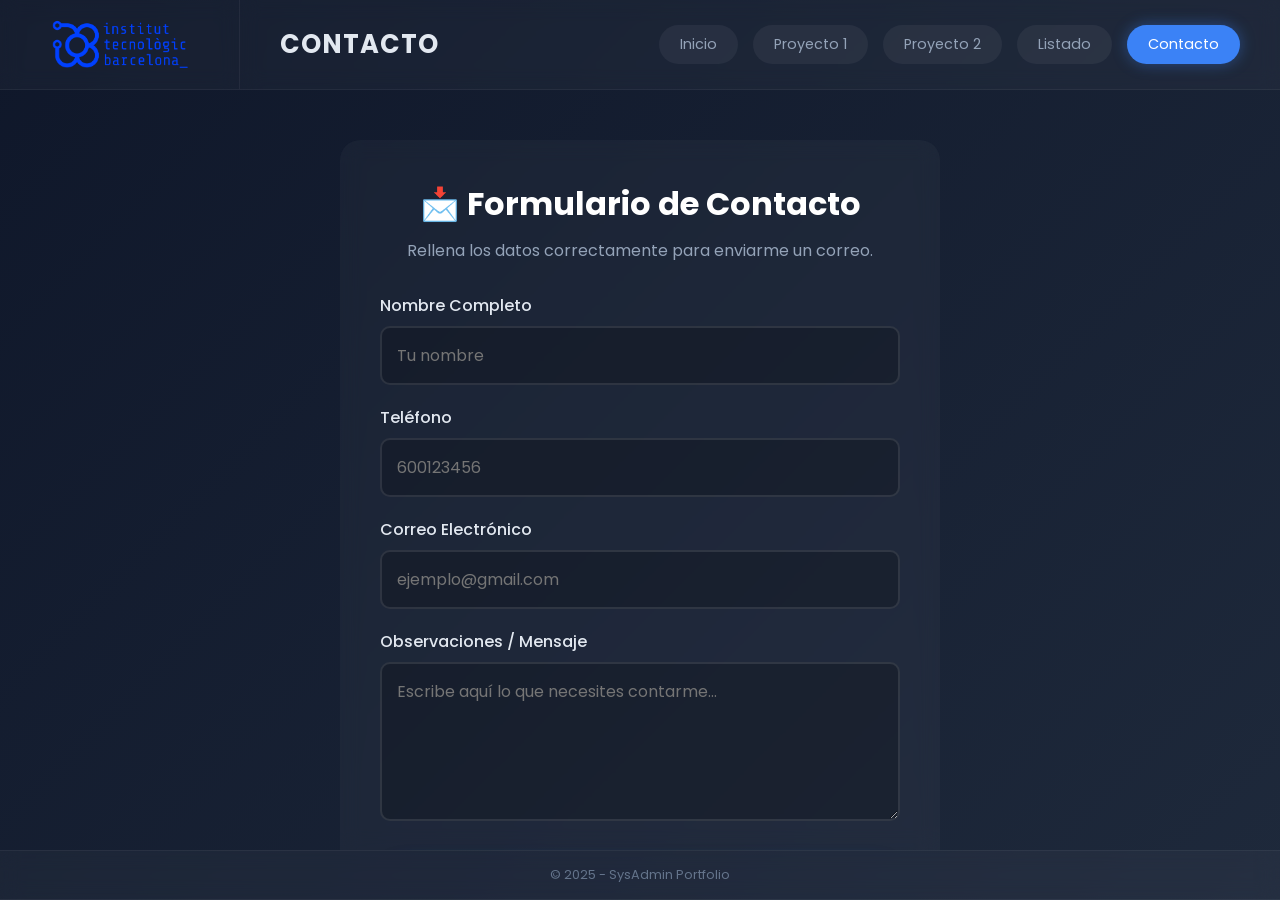
==== contacto.html @ d7815130 "añadir formulario" ====
<!DOCTYPE html>
<html lang="es">
<head>
    <meta charset="UTF-8">
    <meta name="viewport" content="width=device-width, initial-scale=1.0">
    <title>Contacto - SysAdmin</title>
    <link rel="stylesheet" href="../css/estilos.css">
    <link href="https://fonts.googleapis.com/css2?family=Poppins:wght@300;400;600;700&display=swap" rel="stylesheet">
</head>
<body class="pagina-sin-sidebar">

    <div class="layout-grid">

        <aside class="area-logo glass-box">
            <img src="../img/ITB-Logo.png" alt="Logo ITB" class="logo-img">
        </aside>

        <header class="area-header glass-box">
            <h1 class="main-title">CONTACTO</h1>

            <nav class="top-nav">
                <a href="index.html" class="pill-btn">Inicio</a>
                <a href="proyecto1.html" class="pill-btn">Proyecto 1</a>
                <a href="proyecto2.html" class="pill-btn">Proyecto 2</a>
                <a href="listadeproyectos.html" class="pill-btn">Listado</a>
                <a href="contacto.html" class="pill-btn active">Contacto</a>
            </nav>
        </header>

        <main class="area-main">

            <section class="contact-section glass-box">
                <h3>📩 Formulario de Contacto</h3>
                <p class="contact-intro">Rellena los datos correctamente para enviarme un correo.</p>

                <form action="https://formspree.io/f/mqeezkvv" method="POST" class="contact-form">

                    <div class="input-group">
                        <label>Nombre Completo</label>
                        <input type="text" name="nombre" placeholder="Tu nombre" required>
                    </div>

                    <div class="input-group">
                        <label>Teléfono</label>
                        <input type="tel" name="telefono" placeholder="600123456" pattern="[0-9]{9}" title="El teléfono debe tener 9 dígitos" required>
                    </div>

                    <div class="input-group">
                        <label>Correo Electrónico</label>
                        <input type="email" name="email" placeholder="ejemplo@gmail.com" required>
                    </div>

                    <div class="input-group">
                        <label>Observaciones / Mensaje</label>
                        <textarea name="observaciones" rows="5" placeholder="Escribe aquí lo que necesites contarme..." required></textarea>
                    </div>

                    <button type="submit" class="action-btn primary full-width">Enviar Datos</button>
                </form>
            </section>

        </main>

        <footer class="area-footer glass-box">
            <p>&copy; 2025 - SysAdmin Portfolio</p>
        </footer>

    </div>

    <script src="../js/java.js"></script>
</body>
</html>
---- css/estilos.css ----
/* =========================================
   1. RESET Y VARIABLES BASICAS
   ========================================= */
* {
    margin: 0;
    padding: 0;
    box-sizing: border-box;
}

body {
    font-family: 'Poppins', sans-serif;
    background: linear-gradient(135deg, #0f172a 0%, #1e293b 100%); /* Fondo oscuro */
    color: #f1f5f9;
    height: 100vh;
    overflow: hidden; /* Evitamos scroll en el body, lo haremos en el main */
}

a {
    text-decoration: none;
    color: inherit;
}

ul {
    list-style: none;
}

/* =========================================
   2. GRID PRINCIPAL (LAYOUT)
   ========================================= */
.layout-grid {
    display: grid;
    /* Columna izquierda para logo (240px), resto para contenido */
    grid-template-columns: 240px 1fr;
    /* Altura: Header, Contenido (flexible), Footer */
    grid-template-rows: 90px 1fr 50px;

    /* DEFINICIÓN DE ÁREAS */
    grid-template-areas:
        "logo header"
        "main main"   /* El contenido ocupa TODO el ancho */
        "footer footer";

    height: 100vh;
    width: 100%;
}

/* =========================================
   3. ESTILOS DE CRISTAL (Glassmorphism)
   ========================================= */
.glass-box {
    background: rgba(255, 255, 255, 0.03);
    backdrop-filter: blur(10px);
    border-bottom: 1px solid rgba(255, 255, 255, 0.05);
}

/* =========================================
   4. SECCIONES: LOGO, HEADER, FOOTER
   ========================================= */

/* --- LOGO --- */
.area-logo {
    grid-area: logo;
    display: flex;
    align-items: center;
    justify-content: center;
    border-right: 1px solid rgba(255, 255, 255, 0.05);
}

.logo-img {
    max-width: 140px;
    height: auto;
}

/* --- HEADER (Título Izq - Botones Der) --- */
.area-header {
    grid-area: header;
    display: flex;
    justify-content: space-between; /* SEPARA LOS ELEMENTOS AL MÁXIMO */
    align-items: center;
    padding: 0 40px; /* Margen lateral interno */
}

.main-title {
    font-size: 1.6rem;
    font-weight: 700;
    letter-spacing: 1px;
    color: #e2e8f0;
    text-transform: uppercase;
}

/* Menú de navegación superior */
.top-nav {
    display: flex;
    gap: 15px; /* Espacio entre botones */
}

.pill-btn {
    padding: 8px 20px;
    border-radius: 50px;
    font-size: 0.9rem;
    color: #94a3b8;
    background: rgba(255, 255, 255, 0.05);
    border: 1px solid transparent;
    transition: 0.3s;
}

.pill-btn:hover, .pill-btn.active {
    background: #3b82f6;
    color: #fff;
    box-shadow: 0 0 15px rgba(59, 130, 246, 0.4);
}

/* --- FOOTER --- */
.area-footer {
    grid-area: footer;
    display: flex;
    align-items: center;
    justify-content: center;
    font-size: 0.8rem;
    color: #64748b;
    border-top: 1px solid rgba(255, 255, 255, 0.05);
}

/* =========================================
   5. ÁREA PRINCIPAL (MAIN)
   ========================================= */
.area-main {
    grid-area: main;
    padding: 30px;
    overflow-y: auto; /* Scroll vertical si el contenido es largo */
    display: flex;
    flex-direction: column;
    align-items: center; /* Centrar todo el contenido horizontalmente */
}

/* Estilos específicos para la Intro */
.intro-box {
    text-align: center;
    margin-bottom: 40px;
    max-width: 800px;
}

.intro-box h2 {
    font-size: 2.5rem;
    margin-bottom: 10px;
    background: linear-gradient(to right, #60a5fa, #a855f7);
    -webkit-background-clip: text;
    -webkit-text-fill-color: transparent;
}

.intro-box p {
    color: #94a3b8;
    font-size: 1.1rem;
}

/* =========================================
   6. TARJETAS (PÁGINA PRINCIPAL)
   ========================================= */
.main-cards {
    display: flex;
    gap: 30px;
    justify-content: center;
    flex-wrap: wrap;
    width: 100%;
}

.card {
    background: rgba(30, 41, 59, 0.7);
    width: 280px;
    padding: 30px;
    border-radius: 15px;
    border: 1px solid rgba(255, 255, 255, 0.05);
    text-align: center;
    transition: transform 0.3s, border-color 0.3s;
    cursor: pointer;
}

.card:hover {
    transform: translateY(-5px);
    border-color: #3b82f6;
    background: rgba(30, 41, 59, 0.9);
}

.card h3 {
    margin-bottom: 10px;
    color: #e2e8f0;
}

.card p {
    font-size: 0.9rem;
    color: #64748b;
}

/* =========================================
   7. ESTILOS PARA LISTADO DE PROYECTOS
   ========================================= */

/* Contenedor general del listado */
.full-list-container {
    width: 100%;
    align-items: center;
}

/* Grid de Categorías */
.categories-grid {
    display: grid;
    grid-template-columns: repeat(auto-fit, minmax(320px, 1fr));
    gap: 30px;
    width: 95%; /* Ocupa casi todo el ancho */
    max-width: 1400px; /* Pero no te pase en pantallas gigantes */
    margin-bottom: 40px;
}

/* Tarjeta de Categoría */
.cat-card {
    background: rgba(15, 23, 42, 0.6);
    border: 1px solid rgba(255, 255, 255, 0.08);
    border-radius: 15px;
    padding: 25px;
    transition: 0.3s;
}

.cat-card:hover {
    border-color: #3b82f6;
    transform: translateY(-5px);
    box-shadow: 0 10px 30px rgba(0,0,0,0.2);
}

.cat-card h3 {
    color: #fff;
    font-size: 1.3rem;
    margin-bottom: 20px;
    border-bottom: 2px solid #3b82f6;
    padding-bottom: 10px;
    display: inline-block;
}

/* Lista dentro de la tarjeta */
.list-items li {
    margin-bottom: 12px;
}

.list-items a {
    color: #94a3b8;
    font-size: 0.95rem;
    display: block;
    padding: 8px 12px;
    border-radius: 6px;
    transition: 0.2s;
}

.list-items a:hover {
    color: #e2e8f0;
    background-color: rgba(255, 255, 255, 0.05);
    padding-left: 18px;
}

/* Enlaces destacados (Proyecto 1 y 2) */
.project-link {
    color: #60a5fa !important;
    background-color: rgba(59, 130, 246, 0.1);
    border: 1px solid rgba(59, 130, 246, 0.3);
    font-weight: 600;
}

.project-link:hover {
    background-color: #3b82f6 !important;
    color: #fff !important;
}

/* =========================================
   8. ESTILOS INTERNOS DE PROYECTO 1 Y 2
   ========================================= */
.project-content {
    max-width: 1200px;
    width: 90%;
    margin: 0 auto;
}

.project-info {
    text-align: left;
    margin-bottom: 40px;
    width: 100%;
}

.project-info h2 {
    font-size: 2rem;
    color: #3b82f6;
    margin-bottom: 15px;
}

.project-info p {
    color: #cbd5e1;
    line-height: 1.6;
}

/* Galería de imágenes */
.project-gallery {
    display: grid;
    grid-template-columns: repeat(auto-fit, minmax(250px, 1fr));
    gap: 20px;
    width: 100%;
    margin-bottom: 40px;
}

.img-box {
    background: #334155;
    height: 180px;
    border-radius: 10px;
    display: flex;
    align-items: center;
    justify-content: center;
    color: #64748b;
    font-weight: bold;
    border: 2px dashed #475569;
}

/* Botones de acción dentro del proyecto */
.project-nav-row, .project-download-row {
    width: 100%;
    display: flex;
    justify-content: center;
    gap: 20px;
    margin-bottom: 20px;
}

.action-btn {
    padding: 12px 30px;
    border-radius: 8px;
    font-weight: 600;
    transition: 0.3s;
    text-align: center;
    min-width: 160px;
}

.action-btn.outline {
    border: 2px solid #3b82f6;
    color: #3b82f6;
}

.action-btn.outline:hover {
    background: #3b82f6;
    color: white;
}

.action-btn.download {
    background: linear-gradient(90deg, #10b981, #059669);
    color: white;
}

.action-btn.download:hover {
    transform: scale(1.05);
    box-shadow: 0 0 20px rgba(16, 185, 129, 0.4);
}


/* =========================================
   9. RESPONSIVE (MOVIL) - VERSIÓN CORREGIDA (SCROLL ACTIVO)
   ========================================= */
@media (max-width: 768px) {

    /* 1. ¡IMPORTANTE! LIBERAR EL SCROLL DEL CUERPO */
    body {
        height: auto !important;    /* La página puede ser tan larga como quiera */
        overflow: auto !important;  /* Reactiva el deslizamiento táctil natural */
    }

    /* 2. Cambiamos el Grid a una lista vertical simple */
    .layout-grid {
        display: flex;              /* Usamos Flex en vez de Grid para apilar */
        flex-direction: column;     /* Uno debajo de otro */
        height: auto;               /* Que crezca según el contenido */
        width: 100%;
        overflow: visible;
    }

    /* 3. El contenedor principal ya no tiene scroll interno, usa el del body */
    .area-main {
        overflow: visible !important;
        height: auto !important;
        padding: 20px;
    }

    /* 4. Ajustes del Logo */
    .area-logo {
        padding: 15px;
        border-right: none;
        border-bottom: 1px solid rgba(255,255,255,0.05);
        display: flex;
        justify-content: center;
    }

    /* 5. Ajustes de la Cabecera */
    .area-header {
        flex-direction: column;
        padding: 20px;
        gap: 20px;
    }

    /* 6. Botones en cuadrícula (2x2) fáciles de tocar */
    .top-nav {
        display: grid;
        grid-template-columns: 1fr 1fr;
        gap: 10px;
        width: 100%;
    }

    .pill-btn {
        text-align: center;
        width: 100%;
        padding: 12px; /* Más gorditos para el dedo */
    }

    /* 7. Ajustes Home (Hero Section) */
    .hero-section {
        flex-direction: column-reverse;
        text-align: center;
        gap: 30px;
        margin-top: 20px;
    }

    .hero-text {
        padding-right: 0;
    }

    .hero-buttons {
        justify-content: center;
        flex-direction: column; /* Botones uno debajo de otro en móvil */
        gap: 10px;
    }

    .action-btn {
        width: 100%; /* Botones anchos en móvil */
    }
}
/* =========================================
   ESTILOS DE LA PÁGINA DE CONTACTO
   ========================================= */

.contact-section {
    width: 100%;
    max-width: 600px; /* Ancho máximo del formulario */
    margin: 20px auto; /* Centrado horizontal */
    padding: 40px;
    border-radius: 20px;
}

.contact-section h3 {
    text-align: center;
    color: #fff;
    font-size: 2rem;
    margin-bottom: 10px;
}

.contact-intro {
    text-align: center;
    color: #94a3b8;
    margin-bottom: 30px;
}

.contact-form {
    display: flex;
    flex-direction: column;
    gap: 20px;
}

.input-group label {
    display: block;
    margin-bottom: 8px;
    color: #e2e8f0;
    font-weight: 500;
}

/* Estilo de los campos (Inputs y Textarea) */
.input-group input,
.input-group textarea {
    width: 100%;
    padding: 15px;
    border-radius: 10px;
    background: rgba(0, 0, 0, 0.2); /* Fondo oscuro transparente */
    border: 2px solid rgba(255, 255, 255, 0.1);
    color: #fff;
    font-family: 'Poppins', sans-serif;
    font-size: 1rem;
    outline: none;
    transition: all 0.3s ease;
}

/* Efecto al hacer clic dentro */
.input-group input:focus,
.input-group textarea:focus {
    border-color: #3b82f6; /* Azul brillante */
    background: rgba(0, 0, 0, 0.4);
    box-shadow: 0 0 15px rgba(59, 130, 246, 0.2);
}

/* VALIDACIÓN: Rojo si está mal escrito */
.input-group input:invalid:not(:placeholder-shown) {
    border-color: #ef4444;
}

/* VALIDACIÓN: Verde si está correcto */
.input-group input:valid:not(:placeholder-shown) {
    border-color: #10b981;
}

/* Botón de enviar ancho completo */
.full-width {
    width: 100%;
    margin-top: 10px;
    font-size: 1.1rem;
    padding: 15px;
}
/* =========================================
   BOTÓN DE ENVIAR "PRO" (Añadir al final del CSS)
   ========================================= */

.contact-form button[type="submit"] {
    /* 1. Degradado moderno (Azul eléctrico a Violeta) */
    background: linear-gradient(135deg, #2563eb 0%, #7c3aed 100%);

    /* 2. Tipografía con fuerza */
    color: white;
    font-weight: bold;
    font-size: 1.1rem;
    text-transform: uppercase;
    letter-spacing: 2px;       /* Separar un poco las letras queda elegante */

    /* 3. Forma y Sombra (Glow) */
    border: none;
    border-radius: 50px;       /* Bordes muy redondos */
    padding: 18px;
    box-shadow: 0 4px 15px rgba(37, 99, 235, 0.5); /* Resplandor azul */
    cursor: pointer;
    transition: all 0.3s ease; /* Suavidad en la animación */
    position: relative;
    overflow: hidden;
}

/* EFECTO HOVER (Cuando pasas el ratón por encima) */
.contact-form button[type="submit"]:hover {
    background: linear-gradient(135deg, #3b82f6 0%, #8b5cf6 100%); /* Colores más claros */
    transform: translateY(-3px) scale(1.02); /* Se levanta y crece un pelín */
    box-shadow: 0 8px 25px rgba(124, 58, 237, 0.7); /* El resplandor se vuelve violeta y más fuerte */
}

/* EFECTO ACTIVE (Cuando haces clic) */
.contact-form button[type="submit"]:active {
    transform: scale(0.95); /* Efecto de "presionar botón físico" */
    box-shadow: 0 2px 10px rgba(37, 99, 235, 0.3);
}
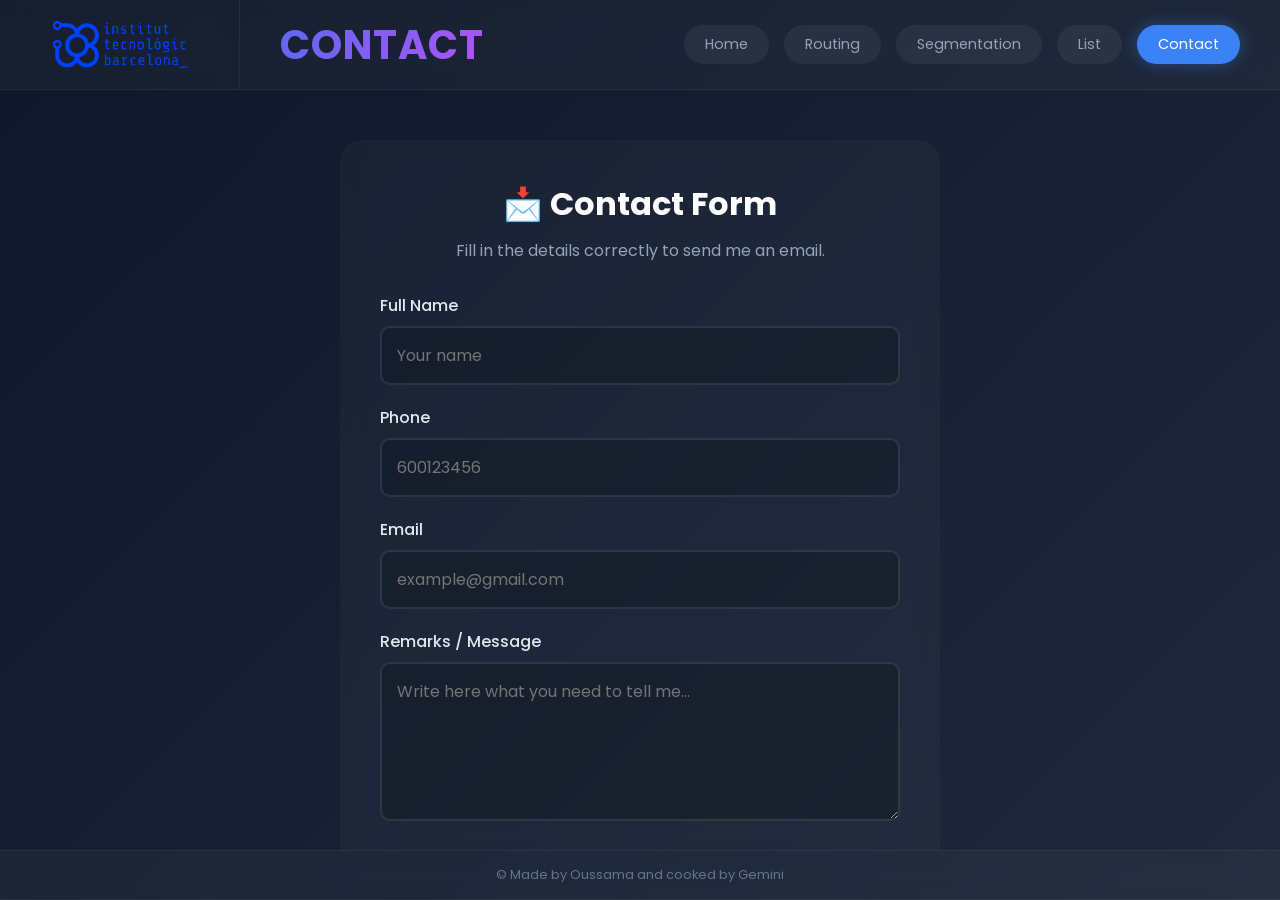
==== commit 54983f69: "ACABADA" ====
--- a/contacto.html
+++ b/contacto.html
@@ -1,10 +1,10 @@
 <!DOCTYPE html>
-<html lang="es">
+<html lang="en">
 <head>
     <meta charset="UTF-8">
     <meta name="viewport" content="width=device-width, initial-scale=1.0">
-    <title>Contacto - SysAdmin</title>
-    <link rel="stylesheet" href="../css/estilos.css">
+    <title>Contact - SysAdmin</title>
+    <link rel="stylesheet" href="css/estilos.css">
     <link href="https://fonts.googleapis.com/css2?family=Poppins:wght@300;400;600;700&display=swap" rel="stylesheet">
 </head>
 <body class="pagina-sin-sidebar">
@@ -12,57 +12,57 @@
     <div class="layout-grid">
 
         <aside class="area-logo glass-box">
-            <img src="../img/ITB-Logo.png" alt="Logo ITB" class="logo-img">
+            <img src="../img/ITB-Logo.png" alt="ITB Logo" class="logo-img">
         </aside>
 
         <header class="area-header glass-box">
-            <h1 class="main-title">CONTACTO</h1>
+            <h1 class="main-title">CONTACT</h1>
 
             <nav class="top-nav">
-                <a href="index.html" class="pill-btn">Inicio</a>
-                <a href="proyecto1.html" class="pill-btn">Proyecto 1</a>
-                <a href="proyecto2.html" class="pill-btn">Proyecto 2</a>
-                <a href="listadeproyectos.html" class="pill-btn">Listado</a>
-                <a href="contacto.html" class="pill-btn active">Contacto</a>
+                <a href="index.html" class="pill-btn">Home</a>
+                <a href="proyecto1.html" class="pill-btn">Routing</a>
+                <a href="proyecto2.html" class="pill-btn">Segmentation</a>
+                <a href="listadeproyectos.html" class="pill-btn">List</a>
+                <a href="contacto.html" class="pill-btn active">Contact</a>
             </nav>
         </header>
 
         <main class="area-main">
 
             <section class="contact-section glass-box">
-                <h3>📩 Formulario de Contacto</h3>
-                <p class="contact-intro">Rellena los datos correctamente para enviarme un correo.</p>
+                <h3>📩 Contact Form</h3>
+                <p class="contact-intro">Fill in the details correctly to send me an email.</p>
 
                 <form action="https://formspree.io/f/mqeezkvv" method="POST" class="contact-form">
 
                     <div class="input-group">
-                        <label>Nombre Completo</label>
-                        <input type="text" name="nombre" placeholder="Tu nombre" required>
+                        <label>Full Name</label>
+                        <input type="text" name="nombre" placeholder="Your name" required>
                     </div>
 
                     <div class="input-group">
-                        <label>Teléfono</label>
-                        <input type="tel" name="telefono" placeholder="600123456" pattern="[0-9]{9}" title="El teléfono debe tener 9 dígitos" required>
+                        <label>Phone</label>
+                        <input type="tel" name="telefono" placeholder="600123456" pattern="[0-9]{9}" title="The phone number must have 9 digits" required>
                     </div>
 
                     <div class="input-group">
-                        <label>Correo Electrónico</label>
-                        <input type="email" name="email" placeholder="ejemplo@gmail.com" required>
+                        <label>Email</label>
+                        <input type="email" name="email" placeholder="example@gmail.com" required>
                     </div>
 
                     <div class="input-group">
-                        <label>Observaciones / Mensaje</label>
-                        <textarea name="observaciones" rows="5" placeholder="Escribe aquí lo que necesites contarme..." required></textarea>
+                        <label>Remarks / Message</label>
+                        <textarea name="observaciones" rows="5" placeholder="Write here what you need to tell me..." required></textarea>
                     </div>
 
-                    <button type="submit" class="action-btn primary full-width">Enviar Datos</button>
+                    <button type="submit" class="action-btn primary full-width">Send Data</button>
                 </form>
             </section>
 
         </main>
 
         <footer class="area-footer glass-box">
-            <p>&copy; 2025 - SysAdmin Portfolio</p>
+            <p>&copy; Made by Oussama and cooked by Gemini</p>
         </footer>
 
     </div>
--- a/css/estilos.css
+++ b/css/estilos.css
@@ -548,4 +548,448 @@
 .contact-form button[type="submit"]:active {
     transform: scale(0.95); /* Efecto de "presionar botón físico" */
     box-shadow: 0 2px 10px rgba(37, 99, 235, 0.3);
+}
+/* =========================================
+   ESTILOS PARA LA FOTO GRANDE (MARCO)
+   ========================================= */
+
+.project-detail {
+    padding: 30px;
+    max-width: 1000px; /* Ancho máximo de la caja de contenido */
+    margin: 0 auto;    /* Centrado */
+}
+
+.project-intro {
+    font-size: 1.1rem;
+    color: #cbd5e1;
+    margin-bottom: 30px;
+    max-width: 800px;
+}
+
+/* EL CONTENEDOR "MARCO" */
+.big-image-frame {
+    display: block;
+    width: 100%;
+    background: rgba(255, 255, 255, 0.05); /* Fondo sutil del marco */
+    padding: 15px;       /* Grosor del marco */
+    border: 1px solid rgba(255, 255, 255, 0.2); /* Borde fino brillante */
+    border-radius: 15px; /* Esquinas redondeadas del marco */
+    box-shadow: 0 10px 40px rgba(0, 0, 0, 0.5); /* Sombra profunda */
+    margin-bottom: 30px;
+    transition: transform 0.3s ease; /* Pequeña animación */
+}
+
+/* Efecto al pasar el ratón por el marco */
+.big-image-frame:hover {
+    transform: scale(1.01); /* Se acerca un poquito */
+    border-color: rgba(255, 255, 255, 0.4);
+}
+
+/* LA IMAGEN DENTRO DEL MARCO */
+.big-image-frame img {
+    width: 100%;
+    height: auto;        /* Mantiene la proporción (no se estira) */
+    border-radius: 10px; /* Redondea también la foto */
+    display: block;      /* Elimina huecos extraños abajo */
+}
+
+/* Títulos y texto extra */
+.project-body h3 {
+    color: #fff;
+    margin-bottom: 15px;
+    font-size: 1.5rem;
+}
+
+.project-body p {
+    color: #94a3b8;
+    line-height: 1.6;
+}
+/* =========================================
+   ESTILOS MEJORADOS - PROYECTO 1
+   ========================================= */
+
+/* 1. La lista de puntos con iconos */
+.feature-list {
+    list-style: none;
+    padding: 0;
+    display: flex;       /* Hacemos que la lista sea flexible */
+    flex-direction: column; /* Un elemento debajo de otro */
+    gap: 20px;           /* Espacio entre cada caja */
+}
+
+.feature-list > li {
+    display: flex;       /* IMPORTANTE: Pone el icono AL LADO del texto */
+    align-items: flex-start; /* Alinea arriba */
+    gap: 20px;           /* Separación entre icono y texto */
+    background: rgba(255, 255, 255, 0.05); /* Fondo grisáceo suave */
+    padding: 20px;
+    border-radius: 12px;
+    border: 1px solid rgba(255, 255, 255, 0.1);
+}
+
+/* El contenedor del icono para que no se mueva */
+.feature-list .icon {
+    font-size: 2rem;      /* Icono más grande */
+    min-width: 50px;      /* Ancho fijo para el icono */
+    text-align: center;
+    padding-top: 5px;     /* Pequeño ajuste visual */
+}
+
+/* El texto al lado del icono */
+.feature-list div {
+    flex: 1; /*
+}
+
+.feature-list strong {
+    color: #fff;
+    font-size: 1.15rem;
+    display: block;       /* El título en su propia línea */
+    margin-bottom: 8px;
+}
+
+/* 2. Las etiquetas (Tags) de tecnología */
+.tech-section {
+    margin-top: 40px;
+    padding-top: 20px;
+    border-top: 1px solid rgba(255, 255, 255, 0.1);
+}
+
+.tech-tags {
+    display: flex;
+    flex-wrap: wrap; /* Si no caben, bajan */
+    gap: 12px;       /* Espacio entre botones */
+    margin-top: 15px;
+}
+
+/* Diseño de cada botón azul */
+.tag {
+    background: rgba(59, 130, 246, 0.2);
+    color: #93c5fd;
+    padding: 8px 16px;
+    border-radius: 50px; /* Bordes redondos */
+    font-size: 0.9rem;
+    font-weight: 600;
+    border: 1px solid rgba(59, 130, 246, 0.4);
+    white-space: nowrap; /* Que no se parta el texto */
+}
+/* =========================================
+   ESTILOS PROYECTO 1 - BOTONES Y LISTA
+   ========================================= */
+
+/* BOTONES DE ACCIÓN */
+.action-buttons {
+    display: flex;
+    gap: 15px;
+    margin-bottom: 25px;
+    flex-wrap: wrap;
+}
+
+.btn-download {
+    background: linear-gradient(135deg, #2563eb, #1d4ed8);
+    color: white;
+    padding: 10px 20px;
+    border-radius: 8px;
+    text-decoration: none;
+    font-weight: 600;
+    display: inline-flex;
+    align-items: center;
+    gap: 8px;
+    transition: transform 0.2s;
+}
+
+.btn-download:hover {
+    transform: translateY(-2px);
+    box-shadow: 0 4px 15px rgba(37, 99, 235, 0.4);
+}
+
+.btn-toggle {
+    background: rgba(255, 255, 255, 0.1);
+    color: #fff;
+    padding: 10px 20px;
+    border-radius: 8px;
+    border: 1px solid rgba(255, 255, 255, 0.2);
+    cursor: pointer;
+    font-family: inherit;
+    font-weight: 500;
+    transition: background 0.3s;
+}
+
+.btn-toggle:hover {
+    background: rgba(255, 255, 255, 0.2);
+}
+
+/* CONTENIDO OCULTO */
+.hidden-content {
+    display: none; /* Oculto por defecto */
+    animation: slideDown 0.4s ease;
+}
+
+@keyframes slideDown {
+    from { opacity: 0; transform: translateY(-10px); }
+    to { opacity: 1; transform: translateY(0); }
+}
+
+/* LISTA ORGANIZADA (Icono izquierda - Texto derecha) */
+.feature-list {
+    list-style: none;
+    padding: 0;
+    display: flex;
+    flex-direction: column;
+    gap: 15px;
+}
+
+.feature-list > li {
+    display: flex;            /* Flexbox para alinear icono y texto */
+    align-items: flex-start;  /* Alineados arriba */
+    gap: 20px;
+    background: rgba(255, 255, 255, 0.05);
+    padding: 20px;
+    border-radius: 12px;
+    border: 1px solid rgba(255, 255, 255, 0.08);
+}
+
+.feature-list .icon {
+    font-size: 2rem;
+    min-width: 40px; /* Ancho fijo para que no baile */
+}
+
+.sub-list {
+    margin-top: 8px;
+    padding-left: 20px;
+    list-style: disc;
+    color: #cbd5e1;
+}
+
+/* ETIQUETAS (TAGS) */
+.tech-tags {
+    display: flex;
+    flex-wrap: wrap;
+    gap: 10px;
+    margin-top: 15px;
+}
+
+.tag {
+    background: rgba(59, 130, 246, 0.15);
+    color: #93c5fd;
+    padding: 6px 14px;
+    border-radius: 50px;
+    font-size: 0.85rem;
+    font-weight: 600;
+    border: 1px solid rgba(59, 130, 246, 0.3);
+}
+.highlight { color: #60a5fa; font-weight: bold; }
+
+/* --- 1. ESTILOS PARA LAS FUNCIONALIDADES JS (Buscador, Scroll, Terminal) --- */
+
+/* Barra de Búsqueda */
+.search-container {
+    text-align: center;
+    margin-bottom: 30px;
+}
+
+#searchInput {
+    padding: 12px 20px;
+    width: 80%;
+    max-width: 500px;
+    border-radius: 25px;
+    border: 1px solid rgba(255, 255, 255, 0.3);
+    background: rgba(255, 255, 255, 0.1);
+    backdrop-filter: blur(5px);
+    color: #333; /* O white si el fondo es oscuro */
+    font-size: 16px;
+    outline: none;
+    transition: all 0.3s ease;
+}
+
+#searchInput:focus {
+    background: rgba(255, 255, 255, 0.9);
+    box-shadow: 0 0 15px rgba(0, 123, 255, 0.3);
+}
+
+/* Cursor parpadeante (Efecto Terminal) */
+/* Nota: Si quitaste el cursor del JS, esto no se usa, pero no molesta */
+.cursor {
+    display: inline-block;
+    width: 3px;
+    background-color: #007bff;
+    animation: blink 1s step-end infinite;
+}
+
+@keyframes blink {
+    50% { opacity: 0; }
+}
+
+/* Botón Volver Arriba */
+#scrollTopBtn {
+    display: none;
+    position: fixed;
+    bottom: 30px;
+    right: 30px;
+    z-index: 99;
+    border: none;
+    outline: none;
+    background-color: #007bff;
+    color: white;
+    cursor: pointer;
+    padding: 15px;
+    border-radius: 50%;
+    font-size: 20px;
+    box-shadow: 0 4px 10px rgba(0,0,0,0.3);
+    transition: transform 0.3s ease;
+}
+
+#scrollTopBtn:hover {
+    background-color: #0056b3;
+    transform: scale(1.1);
+}
+
+
+/* --- 2. TÍTULO CON DEGRADADO (Estilo "Bienvenido") --- */
+
+.main-title {
+    font-family: 'Poppins', sans-serif;
+    font-weight: 700;
+    font-size: 2.5rem; /* Ajustable */
+
+    /* Degradado de Azul a Morado */
+    background: linear-gradient(90deg, #6366f1 0%, #a855f7 100%);
+
+    -webkit-background-clip: text;
+    -webkit-text-fill-color: transparent;
+    background-clip: text;
+    color: transparent;
+
+    margin: 0;
+    line-height: 1.2;
+}
+
+
+/* --- 3. DISEÑO DE TARJETAS INICIO (Grandes pero juntas) --- */
+
+.main-cards {
+    display: flex;              /* Flexbox para alinearlas */
+    justify-content: center;    /* Centradas horizontalmente */
+    flex-wrap: wrap;            /* Bajan si no caben */
+    gap: 20px;                  /* Espacio entre ellas */
+    padding: 20px 0;
+    width: 100%;
+}
+
+/* Estilo de la caja individual */
+.card.big-card {
+    display: flex;
+    flex-direction: column;
+    align-items: center;
+    justify-content: center;
+    text-align: center;
+
+    /* TAMAÑO FIJO CUADRADO */
+    width: 280px;
+    height: 280px;
+
+    background: rgba(255, 255, 255, 0.05); /* Cristal suave */
+    border: 1px solid rgba(255, 255, 255, 0.1);
+    border-radius: 20px;
+    text-decoration: none; /* Quitar subrayado del link */
+    color: white; /* Color del texto base (ajustar si tu fondo es blanco) */
+
+    transition: all 0.3s ease;
+    box-shadow: 0 5px 15px rgba(0,0,0,0.2);
+}
+
+/* Efecto Hover (Ratón encima) */
+.card.big-card:hover {
+    transform: translateY(-5px); /* Flota un poco */
+    background: rgba(255, 255, 255, 0.15);
+    border-color: #a855f7; /* Borde morado al pasar el ratón */
+    box-shadow: 0 10px 25px rgba(0, 0, 0, 0.3);
+}
+
+/* Iconos dentro de la tarjeta */
+.card-icon {
+    font-size: 4rem;
+    margin-bottom: 15px;
+    filter: drop-shadow(0 0 5px rgba(255,255,255,0.2));
+}
+
+/* Títulos dentro de la tarjeta */
+.card.big-card h3 {
+    font-size: 1.4rem;
+    margin: 5px 0;
+    font-weight: 700;
+    color: inherit; /* Hereda el color blanco */
+}
+
+/* Descripción pequeña */
+.card-desc {
+    font-size: 0.85rem;
+    color: #cbd5e1; /* Gris claro */
+    padding: 0 10px;
+}
+
+/* Tarjeta destacada
+.highlight-card {
+    background: linear-gradient(135deg, rgba(255,255,255,0.05) 0%, rgba(99, 102, 241, 0.1) 100%);
+}
+
+/* --- 4. ESTILOS PARA EL VISOR DE IMÁGENES (LIGHTBOX) --- */
+
+/* La caja oscura de fondo (oculta por defecto) */
+#lightbox-modal {
+    display: none; /* Oculto */
+    position: fixed;
+    z-index: 2000;
+    left: 0;
+    top: 0;
+    width: 100%;
+    height: 100%;
+    overflow: auto;
+    background-color: rgba(0, 0, 0, 0.9); /* Negro casi opaco */
+    justify-content: center;
+    align-items: center;
+    backdrop-filter: blur(5px);
+    animation: fadeIn 0.3s;
+}
+
+/* La imagen dentro del visor */
+#lightbox-img {
+    margin: auto;
+    display: block;
+    max-width: 90%;
+    max-height: 90%;
+    border-radius: 5px;
+    box-shadow: 0 0 20px rgba(99, 102, 241, 0.5); /* Resplandor morado/azul */
+    border: 2px solid rgba(255, 255, 255, 0.2);
+}
+
+/* El botón de cerrar (X) */
+#lightbox-close {
+    position: absolute;
+    top: 20px;
+    right: 35px;
+    color: #f1f1f1;
+    font-size: 40px;
+    font-weight: bold;
+    cursor: pointer;
+    transition: 0.3s;
+}
+
+#lightbox-close:hover {
+    color: #a855f7; /* Color morado al pasar ratón */
+}
+
+/* Animación de entrada */
+@keyframes fadeIn {
+    from { opacity: 0; }
+    to { opacity: 1; }
+}
+
+/* Cursor de lupa para las imágenes que se pueden ampliar */
+.zoomable-img {
+    cursor: zoom-in;
+    transition: transform 0.2s;
+}
+
+.zoomable-img:hover {
+    transform: scale(1.02); /* Pequeño efecto al pasar ratón */
 }
